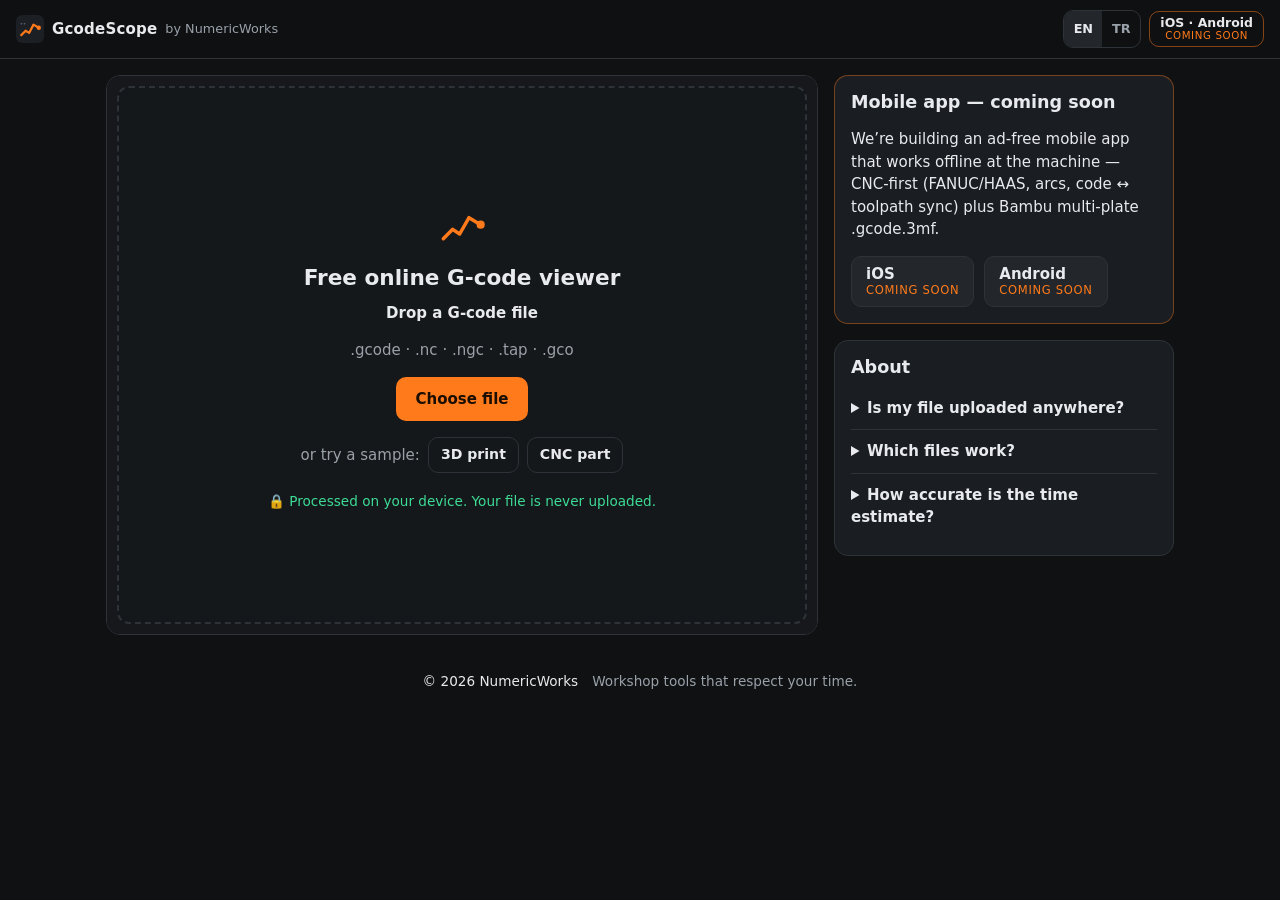
==== index.html @ e1314a8f "Add SEO basics and an indexable Turkish page - Canonical, hreflang (en/tr/x-default), Open Graph + T" ====
<!doctype html>
<html lang="en">
<head>
  <meta charset="utf-8">
  <meta name="viewport" content="width=device-width, initial-scale=1, viewport-fit=cover">
  <title>GcodeScope — Free Online G-code Viewer for CNC &amp; 3D Printing | NumericWorks</title>
  <meta name="description" content="Free, private G-code viewer in your browser. Drop a .gcode or .nc file to see the 3D toolpath, layers, rapids, size, print time and filament. Nothing is uploaded. Works on your phone.">
  <meta name="theme-color" content="#16181b">
  <link rel="canonical" href="https://numericworks.github.io/GcodeScope/">
  <link rel="alternate" hreflang="en" href="https://numericworks.github.io/GcodeScope/">
  <link rel="alternate" hreflang="tr" href="https://numericworks.github.io/GcodeScope/tr/">
  <link rel="alternate" hreflang="x-default" href="https://numericworks.github.io/GcodeScope/">
  <meta property="og:type" content="website">
  <meta property="og:site_name" content="GcodeScope by NumericWorks">
  <meta property="og:url" content="https://numericworks.github.io/GcodeScope/">
  <meta property="og:title" content="GcodeScope — Free G-code Viewer (CNC &amp; 3D printing)">
  <meta property="og:description" content="Drop a .gcode / .nc file and see the toolpath in 3D. Runs entirely in your browser — your file never leaves your device.">
  <meta property="og:image" content="https://numericworks.github.io/GcodeScope/assets/og-image.png">
  <meta property="og:image:width" content="1200">
  <meta property="og:image:height" content="630">
  <meta property="og:image:alt" content="GcodeScope showing a 3D toolpath preview of a G-code file">
  <meta property="og:locale" content="en_US">
  <meta property="og:locale:alternate" content="tr_TR">
  <meta name="twitter:card" content="summary_large_image">
  <script>
    // Visitors who explicitly picked Turkish get the Turkish page (crawlers have no stored choice).
    try { if (localStorage.getItem('gs-lang') === 'tr') location.replace('tr/' + location.hash); } catch {}
  </script>
  <script type="application/ld+json">
  {
    "@context": "https://schema.org",
    "@graph": [
      {
        "@type": "WebApplication",
        "name": "GcodeScope",
        "url": "https://numericworks.github.io/GcodeScope/",
        "description": "Free, private G-code viewer that runs in your browser. Shows the 3D toolpath, layers, rapid moves, size, print time and filament for 3D printing and CNC files.",
        "applicationCategory": "DesignApplication",
        "operatingSystem": "Any (web browser)",
        "browserRequirements": "Requires JavaScript and WebGL",
        "inLanguage": ["en", "tr"],
        "isAccessibleForFree": true,
        "offers": { "@type": "Offer", "price": "0", "priceCurrency": "USD" },
        "image": "https://numericworks.github.io/GcodeScope/assets/og-image.png",
        "publisher": { "@type": "Organization", "name": "NumericWorks" }
      },
      {
        "@type": "FAQPage",
        "mainEntity": [
          { "@type": "Question", "name": "Is my file uploaded anywhere?",
            "acceptedAnswer": { "@type": "Answer", "text": "No. The file is read and rendered by your browser. Nothing is sent to a server — you can even disconnect after the page loads." } },
          { "@type": "Question", "name": "Which files work?",
            "acceptedAnswer": { "@type": "Answer", "text": "G-code from slicers (PrusaSlicer, OrcaSlicer, Bambu Studio, Cura…) and CAM/CNC programs (.nc, .ngc, .tap). Arcs (G2/G3), inch/mm, absolute/incremental and basic drill cycles are supported." } },
          { "@type": "Question", "name": "How accurate is the time estimate?",
            "acceptedAnswer": { "@type": "Answer", "text": "If the slicer wrote a time into the file, we show that. Otherwise we compute a rough value from distances and feed rates, ignoring acceleration — real jobs usually take longer." } }
        ]
      }
    ]
  }
  </script>
  <link rel="icon" href="assets/icon.svg" type="image/svg+xml">
  <link rel="stylesheet" href="css/style.css">
  <script type="importmap">
    { "imports": { "three": "./vendor/three.module.min.js", "three/addons/": "./vendor/" } }
  </script>
</head>
<body>
  <header class="topbar">
    <a class="brand" href="./" aria-label="GcodeScope home">
      <img src="assets/icon.svg" alt="" width="28" height="28">
      <span class="brand-name">GcodeScope</span>
      <span class="brand-by">by NumericWorks</span>
    </a>
    <div class="topbar-actions">
      <nav class="lang-switch" aria-label="Language">
        <a href="./" hreflang="en" lang="en" data-lang="en" aria-current="page">EN</a>
        <a href="tr/" hreflang="tr" lang="tr" data-lang="tr">TR</a>
      </nav>
      <a class="soon-badge" href="#app"><span class="soon-os">iOS · Android</span><span class="soon-label" data-i18n="soon">Coming soon</span></a>
    </div>
  </header>

  <main>
    <section class="viewer-card">
      <div class="viewer" id="viewer">
        <div class="dropzone" id="dropzone">
          <div class="dz-inner">
            <svg class="dz-icon" viewBox="0 0 48 48" aria-hidden="true"><path d="M8 34 L16 26 L22 30 L30 16 L40 22" fill="none" stroke="currentColor" stroke-width="3" stroke-linecap="round" stroke-linejoin="round"/><circle cx="40" cy="22" r="3.5" fill="currentColor"/></svg>
            <h1 data-i18n="dzHeading">Free online G-code viewer</h1>
            <p class="dz-cta" data-i18n="dzTitle">Drop a G-code file</p>
            <p class="muted" data-i18n="dzSub">.gcode · .nc · .ngc · .tap · .gco</p>
            <label class="btn btn-accent">
              <input type="file" id="fileInput" hidden>
              <span data-i18n="pickFile">Choose file</span>
            </label>
            <div class="samples">
              <span class="muted" data-i18n="trySample">or try a sample:</span>
              <button class="btn btn-ghost btn-sm" type="button" data-sample="samples/sample-print.gcode" data-i18n="samplePrint">3D print</button>
              <button class="btn btn-ghost btn-sm" type="button" data-sample="samples/sample-cnc.nc" data-i18n="sampleCnc">CNC part</button>
            </div>
            <p class="privacy"><span aria-hidden="true">🔒</span> <span data-i18n="privacy">Processed on your device. Your file is never uploaded.</span></p>
          </div>
        </div>
        <div class="loading" id="loading" hidden>
          <div class="spinner"></div>
          <div><span data-i18n="loading">Reading file…</span> <span id="loadPct"></span></div>
        </div>
        <div class="viewer-tools" id="viewTools" hidden>
          <button class="icon-btn" type="button" data-view="iso" title="3D" aria-label="3D view">3D</button>
          <button class="icon-btn" type="button" data-view="top" data-i18n-title="viewTop" aria-label="Top view">XY</button>
          <button class="icon-btn" type="button" data-view="front" data-i18n-title="viewFront" aria-label="Front view">XZ</button>
          <label class="icon-btn" data-i18n-title="openOther" aria-label="Open another file">
            <input type="file" id="fileInput2" hidden>
            <svg viewBox="0 0 24 24" width="18" height="18" aria-hidden="true"><path d="M4 7h6l2 2h8v9a1 1 0 0 1-1 1H5a1 1 0 0 1-1-1z" fill="none" stroke="currentColor" stroke-width="2" stroke-linejoin="round"/></svg>
          </label>
        </div>
        <div class="legend" id="legend" hidden></div>
      </div>

      <div class="controls" id="controls" hidden>
        <div class="slider-row">
          <button class="play" id="playBtn" type="button" aria-label="Play">
            <svg id="playIcon" viewBox="0 0 24 24" width="22" height="22" aria-hidden="true"><path d="M7 5v14l12-7z" fill="currentColor"/></svg>
          </button>
          <input type="range" id="slider" min="0" max="0" value="0" aria-label="Layer / progress">
          <button class="speed" id="speedBtn" type="button" aria-label="Playback speed">1×</button>
        </div>
        <div class="step-label" id="stepLabel">—</div>
        <div class="toggles">
          <label class="toggle"><input type="checkbox" id="rapidToggle" checked><span class="track"></span><span id="rapidLabel" data-i18n="showRapids">Rapid moves</span></label>
          <label class="toggle" id="onlyCurrentWrap"><input type="checkbox" id="onlyCurrent"><span class="track"></span><span data-i18n="onlyCurrent">Current layer only</span></label>
        </div>
      </div>
    </section>

    <section class="panel" id="summary" hidden>
      <h2 data-i18n="summary">Summary</h2>
      <div class="file-line"><strong id="fileName"></strong> <span class="pill" id="modePill"></span></div>
      <dl class="stats" id="stats"></dl>
      <p class="muted small" id="estNote"></p>
    </section>

    <section class="panel app-soon" id="app">
      <h2 data-i18n="appTitle">Mobile app — coming soon</h2>
      <p data-i18n="appText">We’re building an ad-free mobile app that works offline at the machine — CNC-first (FANUC/HAAS, arcs, code ↔ toolpath sync) plus Bambu multi-plate .gcode.3mf.</p>
      <div class="stores">
        <span class="store"><span class="store-os">iOS</span><span class="store-soon" data-i18n="soon">Coming soon</span></span>
        <span class="store"><span class="store-os">Android</span><span class="store-soon" data-i18n="soon">Coming soon</span></span>
      </div>
    </section>

    <section class="panel faq">
      <h2 data-i18n="faqTitle">About</h2>
      <details><summary data-i18n="faq1q">Is my file uploaded anywhere?</summary><p data-i18n="faq1a">No. The file is read and rendered by your browser. Nothing is sent to a server — you can even disconnect after the page loads.</p></details>
      <details><summary data-i18n="faq2q">Which files work?</summary><p data-i18n="faq2a">G-code from slicers (PrusaSlicer, OrcaSlicer, Bambu Studio, Cura…) and CAM/CNC programs (.nc, .ngc, .tap). Arcs (G2/G3), inch/mm, absolute/incremental and basic drill cycles are supported.</p></details>
      <details><summary data-i18n="faq3q">How accurate is the time estimate?</summary><p data-i18n="faq3a">If the slicer wrote a time into the file, we show that. Otherwise we compute a rough value from distances and feed rates, ignoring acceleration — real jobs usually take longer.</p></details>
    </section>
  </main>

  <footer class="footer">
    <span>© <span id="year"></span> NumericWorks</span>
    <span class="muted" data-i18n="footer">Workshop tools that respect your time.</span>
  </footer>

  <script>
    // ---- Site config: fill these in, leave empty to disable ----
    window.GS_CONFIG = {
      // Cloudflare Web Analytics token (dash.cloudflare.com → Analytics & Logs → Web Analytics)
      cfAnalyticsToken: '565a4ece5d4343f9b3008908b0157099'
    };
  </script>
  <script type="module" src="js/app.js"></script>
</body>
</html>
---- css/style.css ----
:root {
  --bg: #0f1113;
  --surface: #1a1d21;
  --surface-2: #23272c;
  --border: #2e3339;
  --text: #e8eaed;
  --muted: #9aa1a9;
  --accent: #ff7a1a;
  --accent-ink: #1a0d02;
  --ok: #3ddc97;
  --err: #ff6b6b;
  --radius: 14px;
  --gutter: 16px;
  color-scheme: dark;
}

* { box-sizing: border-box; }
html { -webkit-text-size-adjust: 100%; }
body {
  margin: 0;
  background: var(--bg);
  color: var(--text);
  font: 15px/1.5 system-ui, -apple-system, "Segoe UI", Roboto, "Helvetica Neue", Arial, sans-serif;
  overflow-x: hidden;
}
a { color: var(--accent); }
h1, h2 { line-height: 1.2; margin: 0 0 .5em; }
h1 { font-size: 1.35rem; }
h2 { font-size: 1.1rem; }
.muted { color: var(--muted); }
.small { font-size: .85rem; }

/* ------------------------------------------------------------ top bar */
.topbar {
  position: sticky; top: 0; z-index: 20;
  display: flex; align-items: center; justify-content: space-between; gap: 8px;
  padding: 10px var(--gutter);
  padding-top: max(10px, env(safe-area-inset-top));
  background: rgba(15, 17, 19, .92);
  backdrop-filter: blur(8px);
  border-bottom: 1px solid var(--border);
}
.brand { display: flex; align-items: center; gap: 8px; color: var(--text); text-decoration: none; min-width: 0; }
.brand-name { font-weight: 700; letter-spacing: .2px; min-width: 0; overflow: hidden; text-overflow: ellipsis; white-space: nowrap; }
.brand img { flex: none; }
.brand-by { color: var(--muted); font-size: .8rem; white-space: nowrap; }
.topbar-actions { display: flex; align-items: center; gap: 8px; flex-shrink: 0; }
.lang-switch { display: flex; border: 1px solid var(--border); border-radius: 10px; overflow: hidden; }
.lang-switch a {
  display: inline-flex; align-items: center; justify-content: center;
  min-width: 38px; min-height: 36px; padding: 0 8px;
  color: var(--muted); font-weight: 600; font-size: .8rem; line-height: 1; text-decoration: none;
}
.lang-switch a[aria-current="page"] { background: var(--surface-2); color: var(--text); }
.lang-switch a:focus-visible { outline: 2px solid var(--accent); outline-offset: -2px; }
.soon-badge {
  display: inline-flex; flex-direction: column; align-items: center; justify-content: center;
  min-height: 36px; padding: 3px 10px; border-radius: 10px;
  border: 1px solid rgba(255, 122, 26, .5); color: var(--text); text-decoration: none;
  line-height: 1.15; white-space: nowrap;
}
.soon-os { font-weight: 600; font-size: .78rem; }
.soon-label { font-size: .64rem; letter-spacing: .06em; text-transform: uppercase; color: var(--accent); }
.soon-badge:focus-visible { outline: 2px solid var(--accent); outline-offset: 2px; }

/* ------------------------------------------------------------ buttons */
.btn {
  display: inline-flex; align-items: center; justify-content: center; gap: 6px;
  min-height: 44px; padding: 0 18px;
  border: 1px solid transparent; border-radius: 10px;
  font: inherit; font-weight: 600; cursor: pointer; text-decoration: none;
  -webkit-tap-highlight-color: transparent;
}
.btn-sm { min-height: 36px; padding: 0 12px; font-size: .88rem; }
.btn-accent { background: var(--accent); color: var(--accent-ink); }
.btn-accent:hover { filter: brightness(1.08); }
.btn-ghost { background: transparent; color: var(--text); border-color: var(--border); }
.btn-ghost:hover { background: var(--surface-2); }
.btn:disabled { opacity: .6; cursor: default; }
.btn:focus-visible, .icon-btn:focus-visible, .play:focus-visible, .speed:focus-visible { outline: 2px solid var(--accent); outline-offset: 2px; }

/* ------------------------------------------------------------ layout */
main {
  max-width: 1100px; margin: 0 auto;
  padding: var(--gutter);
  display: grid; gap: var(--gutter);
  grid-template-columns: minmax(0, 1fr);
}
@media (min-width: 900px) {
  main { grid-template-columns: minmax(0, 1fr) 340px; align-items: start; }
  .viewer-card { grid-row: span 3; }
}
.panel, .viewer-card {
  background: var(--surface);
  border: 1px solid var(--border);
  border-radius: var(--radius);
}
.panel { padding: 16px; }

/* ------------------------------------------------------------ viewer */
.viewer-card { overflow: hidden; }
.viewer {
  position: relative;
  height: min(62vh, 640px);
  min-height: 300px;
  background: #16181b;
}
/* touch-action only on the canvas: on .viewer it would also block page scrolling over the dropzone */
.viewer canvas { display: block; width: 100%; height: 100%; touch-action: none; }
.dropzone {
  position: absolute; inset: 10px;
  display: grid; place-items: center;
  border: 2px dashed var(--border); border-radius: 12px;
  background: rgba(22, 24, 27, .96);
  text-align: center; padding: 16px;
  transition: border-color .15s, background .15s;
  touch-action: auto;
}
body.dragging .dropzone { border-color: var(--accent); background: rgba(255, 122, 26, .08); }
.dropzone[hidden] { display: none; }
.dz-inner { max-width: 420px; }
.dz-cta { margin: 0 0 .25em; font-weight: 600; }
.dz-icon { width: 56px; height: 56px; color: var(--accent); margin-bottom: 4px; }
.samples { display: flex; flex-wrap: wrap; align-items: center; justify-content: center; gap: 8px; margin-top: 16px; }
.privacy { margin: 18px 0 0; font-size: .85rem; color: var(--ok); }
.error { color: var(--err); margin-top: 12px; }

.loading {
  position: absolute; inset: 0; display: grid; place-content: center; justify-items: center; gap: 12px;
  background: rgba(15, 17, 19, .8); z-index: 5;
}
.loading[hidden] { display: none; }
.spinner {
  width: 36px; height: 36px; border-radius: 50%;
  border: 3px solid var(--border); border-top-color: var(--accent);
  animation: spin .8s linear infinite;
}
@keyframes spin { to { transform: rotate(360deg); } }

.viewer-tools {
  position: absolute; top: 10px; right: 10px;
  display: flex; flex-direction: column; gap: 6px;
}
.viewer-tools[hidden] { display: none; }
.icon-btn {
  width: 40px; height: 40px;
  display: grid; place-items: center;
  border-radius: 10px; border: 1px solid var(--border);
  background: rgba(26, 29, 33, .9); color: var(--text);
  font: 600 .78rem/1 inherit; cursor: pointer;
}
.icon-btn:hover { border-color: var(--accent); }
.legend {
  position: absolute; left: 10px; bottom: 10px;
  display: flex; gap: 10px; flex-wrap: wrap;
  font-size: .78rem; color: var(--muted);
  background: rgba(26, 29, 33, .85); padding: 4px 8px; border-radius: 8px;
  pointer-events: none;
}
.legend[hidden] { display: none; }
.legend i { display: inline-block; width: 10px; height: 3px; border-radius: 2px; margin-right: 5px; vertical-align: middle; }

/* ------------------------------------------------------------ controls */
.controls { padding: 12px 14px 14px; border-top: 1px solid var(--border); }
.controls[hidden] { display: none; }
.slider-row { display: flex; align-items: center; gap: 10px; }
.play {
  flex: none; width: 44px; height: 44px; border-radius: 50%;
  border: 0; background: var(--accent); color: var(--accent-ink);
  display: grid; place-items: center; cursor: pointer;
}
.speed {
  flex: none; min-width: 44px; height: 36px; border-radius: 8px;
  border: 1px solid var(--border); background: transparent; color: var(--text);
  font: 600 .85rem/1 inherit; cursor: pointer;
}
input[type=range] {
  flex: 1; min-width: 0; height: 44px; margin: 0;
  -webkit-appearance: none; appearance: none; background: transparent;
}
input[type=range]::-webkit-slider-runnable-track { height: 6px; background: var(--surface-2); border-radius: 3px; }
input[type=range]::-moz-range-track { height: 6px; background: var(--surface-2); border-radius: 3px; }
input[type=range]::-webkit-slider-thumb {
  -webkit-appearance: none; width: 26px; height: 26px; margin-top: -10px;
  border-radius: 50%; background: var(--text); border: 3px solid var(--accent);
}
input[type=range]::-moz-range-thumb { width: 22px; height: 22px; border-radius: 50%; background: var(--text); border: 3px solid var(--accent); }
.step-label {
  font: .82rem/1.4 ui-monospace, SFMono-Regular, Menlo, Consolas, monospace;
  color: var(--muted); margin: 4px 0 10px; min-height: 1.4em;
  overflow-wrap: anywhere;
}
.toggles { display: flex; flex-wrap: wrap; gap: 10px 20px; }
.toggle { display: inline-flex; align-items: center; gap: 8px; cursor: pointer; min-height: 32px; user-select: none; }
.toggle[hidden] { display: none; }
.toggle input { position: absolute; opacity: 0; pointer-events: none; }
.toggle .track {
  width: 38px; height: 22px; border-radius: 11px; background: var(--surface-2);
  border: 1px solid var(--border); position: relative; transition: background .15s;
}
.toggle .track::after {
  content: ""; position: absolute; top: 2px; left: 2px; width: 16px; height: 16px; border-radius: 50%;
  background: var(--muted); transition: transform .15s, background .15s;
}
.toggle input:checked + .track { background: rgba(255, 122, 26, .25); border-color: var(--accent); }
.toggle input:checked + .track::after { transform: translateX(16px); background: var(--accent); }
.toggle input:focus-visible + .track { outline: 2px solid var(--accent); outline-offset: 2px; }

/* ------------------------------------------------------------ summary */
.panel[hidden] { display: none; }
.file-line { display: flex; align-items: center; gap: 8px; flex-wrap: wrap; margin-bottom: 12px; overflow-wrap: anywhere; }
.pill { font-size: .75rem; padding: 2px 8px; border-radius: 999px; background: var(--surface-2); border: 1px solid var(--border); }
.pill.cnc { color: #4fc3f7; border-color: rgba(79, 195, 247, .4); }
.pill.print { color: #d8e4ec; }
.stats { display: grid; grid-template-columns: 1fr 1fr; gap: 10px; margin: 0; }
.stats div { background: var(--surface-2); border-radius: 10px; padding: 8px 10px; min-width: 0; }
.stats dt { font-size: .75rem; color: var(--muted); }
.stats dd { margin: 2px 0 0; font-weight: 600; font-variant-numeric: tabular-nums; overflow-wrap: anywhere; }
.tag { font-weight: 400; color: var(--muted); font-size: .72rem; }

/* ------------------------------------------------------------ app soon */
.app-soon { border-color: rgba(255, 122, 26, .4); }
.stores { display: flex; flex-wrap: wrap; gap: 10px; margin-top: 12px; }
.store {
  display: inline-flex; flex-direction: column; min-width: 120px; padding: 8px 14px;
  border-radius: 10px; background: var(--surface-2); border: 1px solid var(--border); line-height: 1.25;
}
.store-os { font-weight: 700; }
.store-soon { font-size: .72rem; letter-spacing: .06em; text-transform: uppercase; color: var(--accent); }

/* ------------------------------------------------------------ faq/footer */
.faq details { border-top: 1px solid var(--border); padding: 10px 0; }
.faq details:first-of-type { border-top: 0; }
.faq summary { cursor: pointer; font-weight: 600; }
.faq p { margin: 8px 0 0; color: var(--muted); }
.footer {
  display: flex; flex-wrap: wrap; gap: 6px 14px; justify-content: center;
  padding: 20px var(--gutter) max(24px, env(safe-area-inset-bottom));
  font-size: .85rem;
}

@media (max-width: 420px) {
  .brand-by { display: none; }
  .topbar { padding-left: 12px; padding-right: 12px; }
  .topbar-actions { gap: 6px; }
  .lang-switch a { min-width: 32px; padding: 0 6px; }
  .soon-badge { padding: 3px 8px; }
  .stats { grid-template-columns: 1fr 1fr; }
}
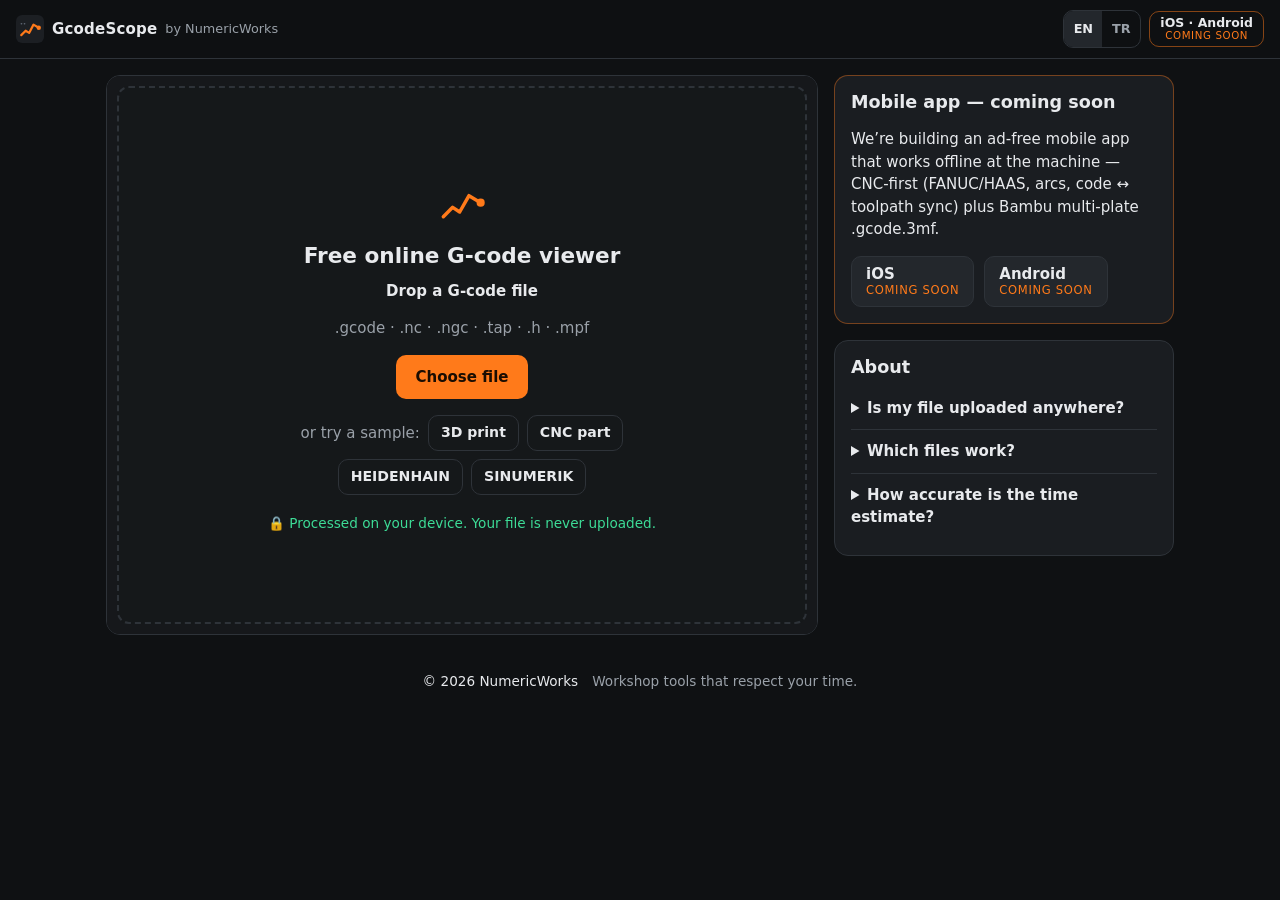
==== commit 37c0505f: "Parse HEIDENHAIN, SINUMERIK, Fanuc macro, Haas, Fagor and Okuma programs The parser now runs each de" ====
--- a/index.html
+++ b/index.html
@@ -50,7 +50,7 @@
           { "@type": "Question", "name": "Is my file uploaded anywhere?",
             "acceptedAnswer": { "@type": "Answer", "text": "No. The file is read and rendered by your browser. Nothing is sent to a server — you can even disconnect after the page loads." } },
           { "@type": "Question", "name": "Which files work?",
-            "acceptedAnswer": { "@type": "Answer", "text": "G-code from slicers (PrusaSlicer, OrcaSlicer, Bambu Studio, Cura…) and CAM/CNC programs (.nc, .ngc, .tap). Arcs (G2/G3), inch/mm, absolute/incremental and basic drill cycles are supported." } },
+            "acceptedAnswer": { "@type": "Answer", "text": "G-code from slicers (PrusaSlicer, OrcaSlicer, Bambu Studio, Cura…) and CNC programs for FANUC, HEIDENHAIN (Klartext and ISO), Siemens SINUMERIK, Mazak, Mitsubishi, Kitamura, Okuma, Haas, Fagor and other ISO controls (.nc, .ngc, .tap, .h, .mpf…). Arcs, drilling / tapping / boring cycles, subprograms, macro variables and coordinate shifts/rotations are supported; tilted planes and pocket cycles are listed but not drawn." } },
           { "@type": "Question", "name": "How accurate is the time estimate?",
             "acceptedAnswer": { "@type": "Answer", "text": "If the slicer wrote a time into the file, we show that. Otherwise we compute a rough value from distances and feed rates, ignoring acceleration — real jobs usually take longer." } }
         ]
@@ -88,7 +88,7 @@
             <svg class="dz-icon" viewBox="0 0 48 48" aria-hidden="true"><path d="M8 34 L16 26 L22 30 L30 16 L40 22" fill="none" stroke="currentColor" stroke-width="3" stroke-linecap="round" stroke-linejoin="round"/><circle cx="40" cy="22" r="3.5" fill="currentColor"/></svg>
             <h1 data-i18n="dzHeading">Free online G-code viewer</h1>
             <p class="dz-cta" data-i18n="dzTitle">Drop a G-code file</p>
-            <p class="muted" data-i18n="dzSub">.gcode · .nc · .ngc · .tap · .gco</p>
+            <p class="muted" data-i18n="dzSub">.gcode · .nc · .ngc · .tap · .h · .mpf</p>
             <label class="btn btn-accent">
               <input type="file" id="fileInput" hidden>
               <span data-i18n="pickFile">Choose file</span>
@@ -97,6 +97,8 @@
               <span class="muted" data-i18n="trySample">or try a sample:</span>
               <button class="btn btn-ghost btn-sm" type="button" data-sample="samples/sample-print.gcode" data-i18n="samplePrint">3D print</button>
               <button class="btn btn-ghost btn-sm" type="button" data-sample="samples/sample-cnc.nc" data-i18n="sampleCnc">CNC part</button>
+              <button class="btn btn-ghost btn-sm" type="button" data-sample="samples/sample-heidenhain.h" data-i18n="sampleHeidenhain">HEIDENHAIN</button>
+              <button class="btn btn-ghost btn-sm" type="button" data-sample="samples/sample-sinumerik.mpf" data-i18n="sampleSiemens">SINUMERIK</button>
             </div>
             <p class="privacy"><span aria-hidden="true">🔒</span> <span data-i18n="privacy">Processed on your device. Your file is never uploaded.</span></p>
           </div>
@@ -128,6 +130,7 @@
         <div class="step-label" id="stepLabel">—</div>
         <div class="toggles">
           <label class="toggle"><input type="checkbox" id="rapidToggle" checked><span class="track"></span><span id="rapidLabel" data-i18n="showRapids">Rapid moves</span></label>
+          <label class="toggle" id="holesWrap" hidden><input type="checkbox" id="holesToggle" checked><span class="track"></span><span data-i18n="showHoles">Hole bodies</span></label>
           <label class="toggle" id="onlyCurrentWrap"><input type="checkbox" id="onlyCurrent"><span class="track"></span><span data-i18n="onlyCurrent">Current layer only</span></label>
         </div>
       </div>
@@ -135,8 +138,9 @@
 
     <section class="panel" id="summary" hidden>
       <h2 data-i18n="summary">Summary</h2>
-      <div class="file-line"><strong id="fileName"></strong> <span class="pill" id="modePill"></span></div>
+      <div class="file-line"><strong id="fileName"></strong> <span class="pill" id="modePill"></span> <span class="pill ctl" id="ctlPill" hidden></span></div>
       <dl class="stats" id="stats"></dl>
+      <p class="muted small" id="ctlEvidence" hidden></p>
       <p class="muted small" id="estNote"></p>
     </section>
 
@@ -152,7 +156,7 @@
     <section class="panel faq">
       <h2 data-i18n="faqTitle">About</h2>
       <details><summary data-i18n="faq1q">Is my file uploaded anywhere?</summary><p data-i18n="faq1a">No. The file is read and rendered by your browser. Nothing is sent to a server — you can even disconnect after the page loads.</p></details>
-      <details><summary data-i18n="faq2q">Which files work?</summary><p data-i18n="faq2a">G-code from slicers (PrusaSlicer, OrcaSlicer, Bambu Studio, Cura…) and CAM/CNC programs (.nc, .ngc, .tap). Arcs (G2/G3), inch/mm, absolute/incremental and basic drill cycles are supported.</p></details>
+      <details><summary data-i18n="faq2q">Which files work?</summary><p data-i18n="faq2a">G-code from slicers (PrusaSlicer, OrcaSlicer, Bambu Studio, Cura…) and CNC programs for FANUC, HEIDENHAIN (Klartext and ISO), Siemens SINUMERIK, Mazak, Mitsubishi, Kitamura, Okuma, Haas, Fagor and other ISO controls (.nc, .ngc, .tap, .h, .mpf…). Arcs, drilling / tapping / boring cycles, subprograms, macro variables and coordinate shifts/rotations are supported; tilted planes and pocket cycles are listed but not drawn.</p></details>
       <details><summary data-i18n="faq3q">How accurate is the time estimate?</summary><p data-i18n="faq3a">If the slicer wrote a time into the file, we show that. Otherwise we compute a rough value from distances and feed rates, ignoring acceleration — real jobs usually take longer.</p></details>
     </section>
   </main>
--- a/css/style.css
+++ b/css/style.css
@@ -159,6 +159,7 @@
 }
 .legend[hidden] { display: none; }
 .legend i { display: inline-block; width: 10px; height: 3px; border-radius: 2px; margin-right: 5px; vertical-align: middle; }
+.legend i.dash { background: repeating-linear-gradient(90deg, var(--c) 0 3px, transparent 3px 5px); }
 
 /* ------------------------------------------------------------ controls */
 .controls { padding: 12px 14px 14px; border-top: 1px solid var(--border); }
@@ -217,6 +218,9 @@
 .stats dt { font-size: .75rem; color: var(--muted); }
 .stats dd { margin: 2px 0 0; font-weight: 600; font-variant-numeric: tabular-nums; overflow-wrap: anywhere; }
 .tag { font-weight: 400; color: var(--muted); font-size: .72rem; }
+.stats div.wide { grid-column: 1 / -1; }
+.ctl-model { font-weight: 400; }
+.pill.ctl { color: #ffd166; border-color: rgba(255, 209, 102, .4); }
 
 /* ------------------------------------------------------------ app soon */
 .app-soon { border-color: rgba(255, 122, 26, .4); }
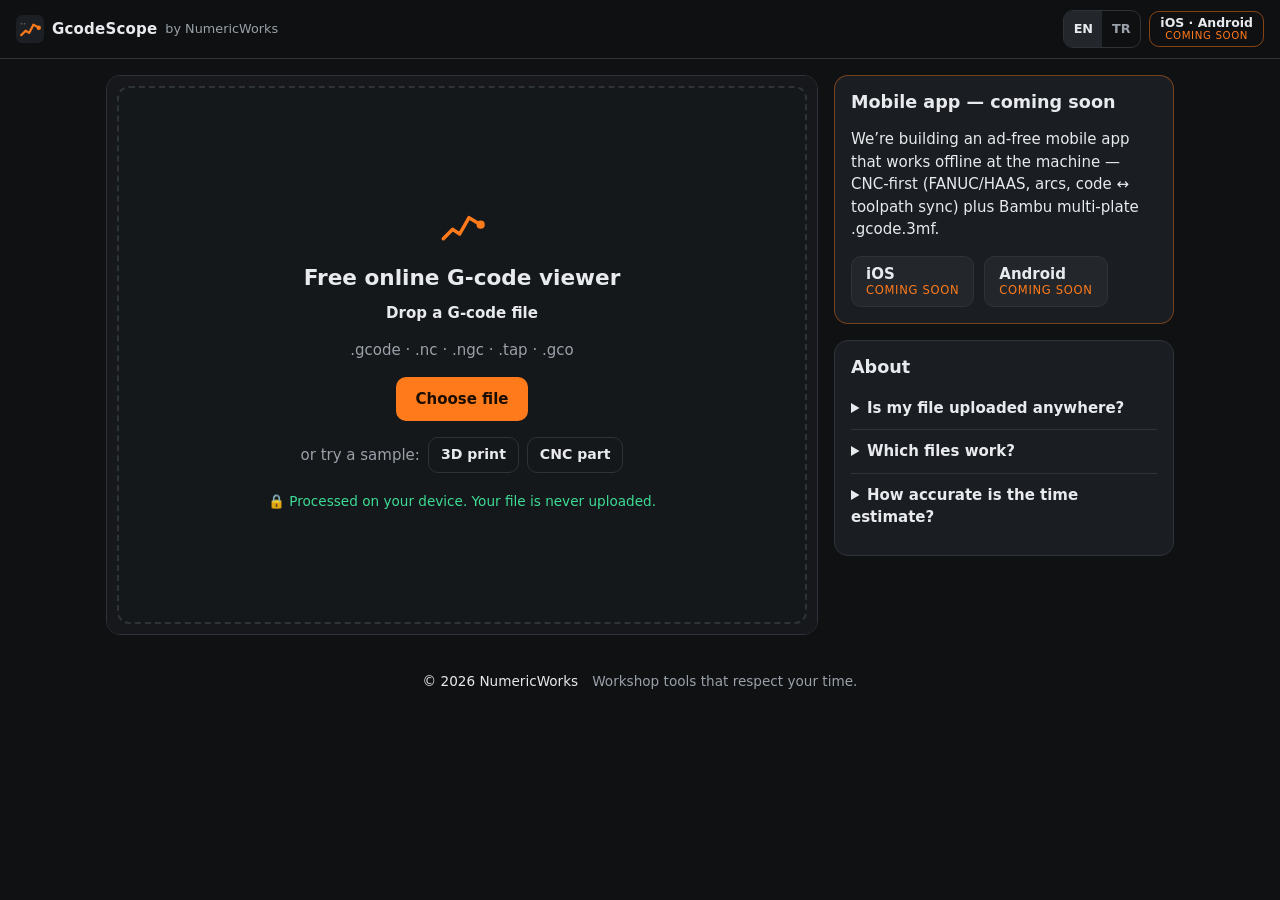
==== commit 4480d974: "Merge feature/controller-detection into preview/all-features Co-Authored-By: Claude Opus 5.5 <norepl" ====
--- a/index.html
+++ b/index.html
@@ -50,7 +50,7 @@
           { "@type": "Question", "name": "Is my file uploaded anywhere?",
             "acceptedAnswer": { "@type": "Answer", "text": "No. The file is read and rendered by your browser. Nothing is sent to a server — you can even disconnect after the page loads." } },
           { "@type": "Question", "name": "Which files work?",
-            "acceptedAnswer": { "@type": "Answer", "text": "G-code from slicers (PrusaSlicer, OrcaSlicer, Bambu Studio, Cura…) and CNC programs for FANUC, HEIDENHAIN (Klartext and ISO), Siemens SINUMERIK, Mazak, Mitsubishi, Kitamura, Okuma, Haas, Fagor and other ISO controls (.nc, .ngc, .tap, .h, .mpf…). Arcs, drilling / tapping / boring cycles, subprograms, macro variables and coordinate shifts/rotations are supported; tilted planes and pocket cycles are listed but not drawn." } },
+            "acceptedAnswer": { "@type": "Answer", "text": "G-code from slicers (PrusaSlicer, OrcaSlicer, Bambu Studio, Cura…) and CAM/CNC programs (.nc, .ngc, .tap). Arcs (G2/G3), inch/mm, absolute/incremental and basic drill cycles are supported." } },
           { "@type": "Question", "name": "How accurate is the time estimate?",
             "acceptedAnswer": { "@type": "Answer", "text": "If the slicer wrote a time into the file, we show that. Otherwise we compute a rough value from distances and feed rates, ignoring acceleration — real jobs usually take longer." } }
         ]
@@ -88,7 +88,7 @@
             <svg class="dz-icon" viewBox="0 0 48 48" aria-hidden="true"><path d="M8 34 L16 26 L22 30 L30 16 L40 22" fill="none" stroke="currentColor" stroke-width="3" stroke-linecap="round" stroke-linejoin="round"/><circle cx="40" cy="22" r="3.5" fill="currentColor"/></svg>
             <h1 data-i18n="dzHeading">Free online G-code viewer</h1>
             <p class="dz-cta" data-i18n="dzTitle">Drop a G-code file</p>
-            <p class="muted" data-i18n="dzSub">.gcode · .nc · .ngc · .tap · .h · .mpf</p>
+            <p class="muted" data-i18n="dzSub">.gcode · .nc · .ngc · .tap · .gco</p>
             <label class="btn btn-accent">
               <input type="file" id="fileInput" hidden>
               <span data-i18n="pickFile">Choose file</span>
@@ -97,8 +97,6 @@
               <span class="muted" data-i18n="trySample">or try a sample:</span>
               <button class="btn btn-ghost btn-sm" type="button" data-sample="samples/sample-print.gcode" data-i18n="samplePrint">3D print</button>
               <button class="btn btn-ghost btn-sm" type="button" data-sample="samples/sample-cnc.nc" data-i18n="sampleCnc">CNC part</button>
-              <button class="btn btn-ghost btn-sm" type="button" data-sample="samples/sample-heidenhain.h" data-i18n="sampleHeidenhain">HEIDENHAIN</button>
-              <button class="btn btn-ghost btn-sm" type="button" data-sample="samples/sample-sinumerik.mpf" data-i18n="sampleSiemens">SINUMERIK</button>
             </div>
             <p class="privacy"><span aria-hidden="true">🔒</span> <span data-i18n="privacy">Processed on your device. Your file is never uploaded.</span></p>
           </div>
@@ -130,7 +128,6 @@
         <div class="step-label" id="stepLabel">—</div>
         <div class="toggles">
           <label class="toggle"><input type="checkbox" id="rapidToggle" checked><span class="track"></span><span id="rapidLabel" data-i18n="showRapids">Rapid moves</span></label>
-          <label class="toggle" id="holesWrap" hidden><input type="checkbox" id="holesToggle" checked><span class="track"></span><span data-i18n="showHoles">Hole bodies</span></label>
           <label class="toggle" id="onlyCurrentWrap"><input type="checkbox" id="onlyCurrent"><span class="track"></span><span data-i18n="onlyCurrent">Current layer only</span></label>
         </div>
       </div>
@@ -156,7 +153,7 @@
     <section class="panel faq">
       <h2 data-i18n="faqTitle">About</h2>
       <details><summary data-i18n="faq1q">Is my file uploaded anywhere?</summary><p data-i18n="faq1a">No. The file is read and rendered by your browser. Nothing is sent to a server — you can even disconnect after the page loads.</p></details>
-      <details><summary data-i18n="faq2q">Which files work?</summary><p data-i18n="faq2a">G-code from slicers (PrusaSlicer, OrcaSlicer, Bambu Studio, Cura…) and CNC programs for FANUC, HEIDENHAIN (Klartext and ISO), Siemens SINUMERIK, Mazak, Mitsubishi, Kitamura, Okuma, Haas, Fagor and other ISO controls (.nc, .ngc, .tap, .h, .mpf…). Arcs, drilling / tapping / boring cycles, subprograms, macro variables and coordinate shifts/rotations are supported; tilted planes and pocket cycles are listed but not drawn.</p></details>
+      <details><summary data-i18n="faq2q">Which files work?</summary><p data-i18n="faq2a">G-code from slicers (PrusaSlicer, OrcaSlicer, Bambu Studio, Cura…) and CAM/CNC programs (.nc, .ngc, .tap). Arcs (G2/G3), inch/mm, absolute/incremental and basic drill cycles are supported.</p></details>
       <details><summary data-i18n="faq3q">How accurate is the time estimate?</summary><p data-i18n="faq3a">If the slicer wrote a time into the file, we show that. Otherwise we compute a rough value from distances and feed rates, ignoring acceleration — real jobs usually take longer.</p></details>
     </section>
   </main>
--- a/css/style.css
+++ b/css/style.css
@@ -159,7 +159,6 @@
 }
 .legend[hidden] { display: none; }
 .legend i { display: inline-block; width: 10px; height: 3px; border-radius: 2px; margin-right: 5px; vertical-align: middle; }
-.legend i.dash { background: repeating-linear-gradient(90deg, var(--c) 0 3px, transparent 3px 5px); }
 
 /* ------------------------------------------------------------ controls */
 .controls { padding: 12px 14px 14px; border-top: 1px solid var(--border); }
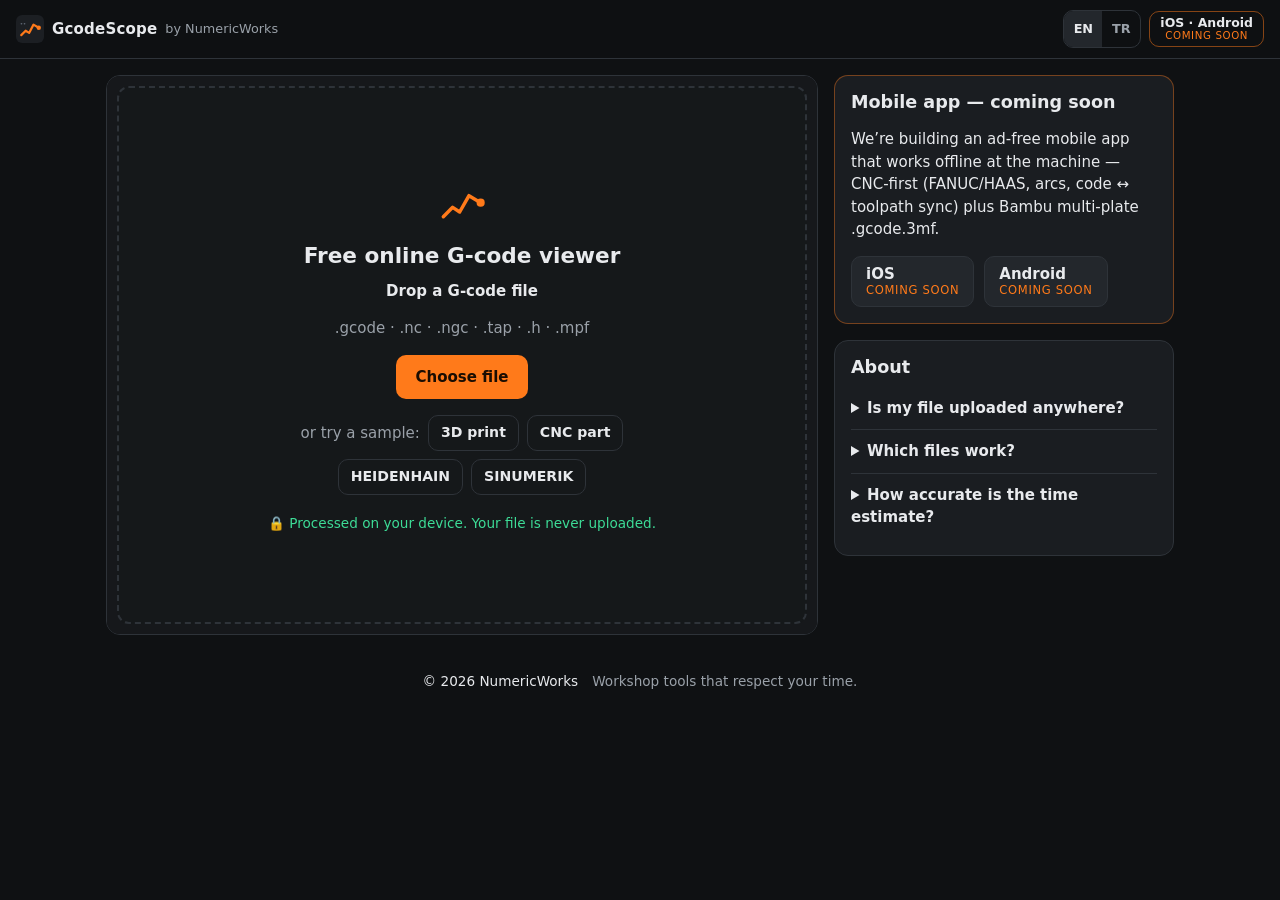
==== commit bbe3ffa2: "Merge feature/controller-dialects into preview/all-features Co-Authored-By: Claude Opus 5.5 <noreply" ====
--- a/index.html
+++ b/index.html
@@ -50,7 +50,7 @@
           { "@type": "Question", "name": "Is my file uploaded anywhere?",
             "acceptedAnswer": { "@type": "Answer", "text": "No. The file is read and rendered by your browser. Nothing is sent to a server — you can even disconnect after the page loads." } },
           { "@type": "Question", "name": "Which files work?",
-            "acceptedAnswer": { "@type": "Answer", "text": "G-code from slicers (PrusaSlicer, OrcaSlicer, Bambu Studio, Cura…) and CAM/CNC programs (.nc, .ngc, .tap). Arcs (G2/G3), inch/mm, absolute/incremental and basic drill cycles are supported." } },
+            "acceptedAnswer": { "@type": "Answer", "text": "G-code from slicers (PrusaSlicer, OrcaSlicer, Bambu Studio, Cura…) and CNC programs for FANUC, HEIDENHAIN (Klartext and ISO), Siemens SINUMERIK, Mazak, Mitsubishi, Kitamura, Okuma, Haas, Fagor and other ISO controls (.nc, .ngc, .tap, .h, .mpf…). Arcs, drilling / tapping / boring cycles, subprograms, macro variables and coordinate shifts/rotations are supported; tilted planes and pocket cycles are listed but not drawn." } },
           { "@type": "Question", "name": "How accurate is the time estimate?",
             "acceptedAnswer": { "@type": "Answer", "text": "If the slicer wrote a time into the file, we show that. Otherwise we compute a rough value from distances and feed rates, ignoring acceleration — real jobs usually take longer." } }
         ]
@@ -88,7 +88,7 @@
             <svg class="dz-icon" viewBox="0 0 48 48" aria-hidden="true"><path d="M8 34 L16 26 L22 30 L30 16 L40 22" fill="none" stroke="currentColor" stroke-width="3" stroke-linecap="round" stroke-linejoin="round"/><circle cx="40" cy="22" r="3.5" fill="currentColor"/></svg>
             <h1 data-i18n="dzHeading">Free online G-code viewer</h1>
             <p class="dz-cta" data-i18n="dzTitle">Drop a G-code file</p>
-            <p class="muted" data-i18n="dzSub">.gcode · .nc · .ngc · .tap · .gco</p>
+            <p class="muted" data-i18n="dzSub">.gcode · .nc · .ngc · .tap · .h · .mpf</p>
             <label class="btn btn-accent">
               <input type="file" id="fileInput" hidden>
               <span data-i18n="pickFile">Choose file</span>
@@ -97,6 +97,8 @@
               <span class="muted" data-i18n="trySample">or try a sample:</span>
               <button class="btn btn-ghost btn-sm" type="button" data-sample="samples/sample-print.gcode" data-i18n="samplePrint">3D print</button>
               <button class="btn btn-ghost btn-sm" type="button" data-sample="samples/sample-cnc.nc" data-i18n="sampleCnc">CNC part</button>
+              <button class="btn btn-ghost btn-sm" type="button" data-sample="samples/sample-heidenhain.h" data-i18n="sampleHeidenhain">HEIDENHAIN</button>
+              <button class="btn btn-ghost btn-sm" type="button" data-sample="samples/sample-sinumerik.mpf" data-i18n="sampleSiemens">SINUMERIK</button>
             </div>
             <p class="privacy"><span aria-hidden="true">🔒</span> <span data-i18n="privacy">Processed on your device. Your file is never uploaded.</span></p>
           </div>
@@ -128,6 +130,7 @@
         <div class="step-label" id="stepLabel">—</div>
         <div class="toggles">
           <label class="toggle"><input type="checkbox" id="rapidToggle" checked><span class="track"></span><span id="rapidLabel" data-i18n="showRapids">Rapid moves</span></label>
+          <label class="toggle" id="holesWrap" hidden><input type="checkbox" id="holesToggle" checked><span class="track"></span><span data-i18n="showHoles">Hole bodies</span></label>
           <label class="toggle" id="onlyCurrentWrap"><input type="checkbox" id="onlyCurrent"><span class="track"></span><span data-i18n="onlyCurrent">Current layer only</span></label>
         </div>
       </div>
@@ -153,7 +156,7 @@
     <section class="panel faq">
       <h2 data-i18n="faqTitle">About</h2>
       <details><summary data-i18n="faq1q">Is my file uploaded anywhere?</summary><p data-i18n="faq1a">No. The file is read and rendered by your browser. Nothing is sent to a server — you can even disconnect after the page loads.</p></details>
-      <details><summary data-i18n="faq2q">Which files work?</summary><p data-i18n="faq2a">G-code from slicers (PrusaSlicer, OrcaSlicer, Bambu Studio, Cura…) and CAM/CNC programs (.nc, .ngc, .tap). Arcs (G2/G3), inch/mm, absolute/incremental and basic drill cycles are supported.</p></details>
+      <details><summary data-i18n="faq2q">Which files work?</summary><p data-i18n="faq2a">G-code from slicers (PrusaSlicer, OrcaSlicer, Bambu Studio, Cura…) and CNC programs for FANUC, HEIDENHAIN (Klartext and ISO), Siemens SINUMERIK, Mazak, Mitsubishi, Kitamura, Okuma, Haas, Fagor and other ISO controls (.nc, .ngc, .tap, .h, .mpf…). Arcs, drilling / tapping / boring cycles, subprograms, macro variables and coordinate shifts/rotations are supported; tilted planes and pocket cycles are listed but not drawn.</p></details>
       <details><summary data-i18n="faq3q">How accurate is the time estimate?</summary><p data-i18n="faq3a">If the slicer wrote a time into the file, we show that. Otherwise we compute a rough value from distances and feed rates, ignoring acceleration — real jobs usually take longer.</p></details>
     </section>
   </main>
--- a/css/style.css
+++ b/css/style.css
@@ -159,6 +159,7 @@
 }
 .legend[hidden] { display: none; }
 .legend i { display: inline-block; width: 10px; height: 3px; border-radius: 2px; margin-right: 5px; vertical-align: middle; }
+.legend i.dash { background: repeating-linear-gradient(90deg, var(--c) 0 3px, transparent 3px 5px); }
 
 /* ------------------------------------------------------------ controls */
 .controls { padding: 12px 14px 14px; border-top: 1px solid var(--border); }
